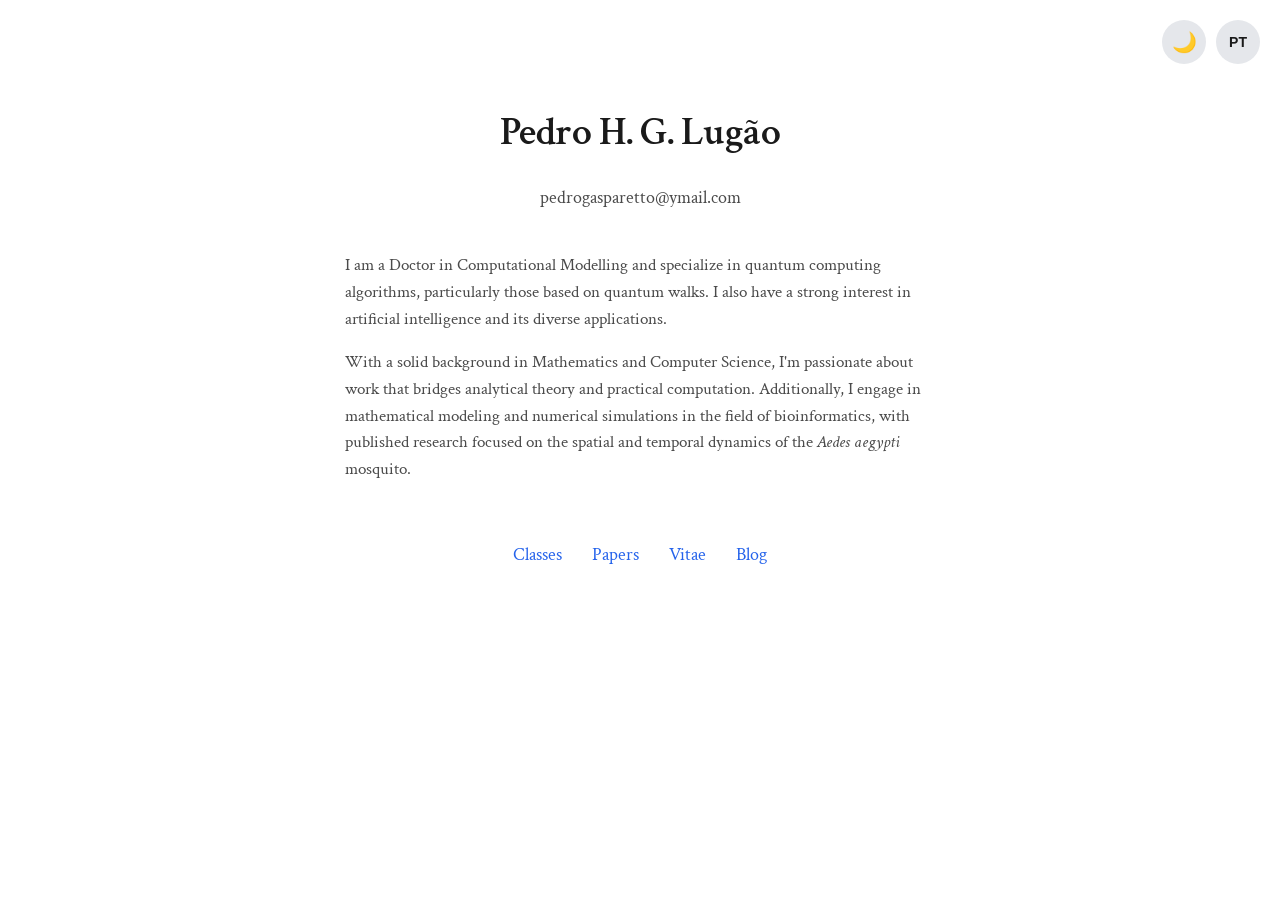
==== index.html @ 347d3302 "minimal version - font fix" ====
<!DOCTYPE html>
<html lang="en">
<head>
    <meta charset="UTF-8">
    <meta http-equiv="X-UA-Compatible" content="IE=edge">
    <meta name="viewport" content="width=device-width, initial-scale=1.0">
    <link rel="stylesheet" href="css/fonts.css">
    <link rel="stylesheet" href="css/style.css">
    <title>Pedro H. G. Lugão</title>
</head>
<body class="light-theme">
    <div class="toggles">
        <button id="theme-toggle" class="toggle-btn" aria-label="Toggle theme">
            <span class="theme-icon">🌙</span>
        </button>
        <button id="lang-toggle" class="toggle-btn" aria-label="Toggle language">
            <span class="lang-text">PT</span>
        </button>
    </div>

    <main class="container">
        <h1 class="name">Pedro H. G. Lugão</h1>

        <p class="email">
            <a href="mailto:pedrolug@lncc.br">pedrogasparetto@ymail.com</a>
        </p>

        <div class="about" id="about-en">
            <p>I am a Doctor in Computational Modelling and specialize in quantum computing algorithms, particularly those based on quantum walks. I also have a strong interest in artificial intelligence and its diverse applications.</p>
            <p>With a solid background in Mathematics and Computer Science, I'm passionate about work that bridges analytical theory and practical computation. Additionally, I engage in mathematical modeling and numerical simulations in the field of bioinformatics, with published research focused on the spatial and temporal dynamics of the <i>Aedes aegypti</i> mosquito.</p>
        </div>

        <div class="about" id="about-pt" style="display: none;">
            <p>Sou Doutor em Modelagem Computacional e me especializo em algoritmos de computação quântica, particularmente aqueles baseados em passeios quânticos. Também tenho forte interesse em inteligência artificial e suas diversas aplicações.</p>
            <p>Com sólida formação em Matemática e Ciência da Computação, sou apaixonado por trabalhos que conectam teoria analítica e computação prática. Além disso, atuo em modelagem matemática e simulações numéricas no campo da bioinformática, com pesquisas publicadas focadas na dinâmica espaço-temporal do mosquito <i>Aedes aegypti</i>.</p>
        </div>

        <nav class="links">
            <a href="#" class="link-item" id="link-classes-en">Classes</a>
            <a href="https://scholar.google.com/citations?user=uQkC4-EAAAAJ&hl=pt-BR" class="link-item" id="link-papers-en">Papers</a>
            <a href="http://lattes.cnpq.br/7369911028082703" class="link-item" id="link-vitae-en">Vitae</a>
            <a href="#" class="link-item" id="link-blog-en">Blog</a>
        </nav>
    </main>

    <script src="js/script.js"></script>
</body>
</html>
---- css/fonts.css ----
@import url('https://fonts.googleapis.com/css2?family=Crimson+Text:ital,wght@0,400;0,600;0,700;1,400;1,600;1,700&display=swap');
---- css/style.css ----
* {
    margin: 0;
    padding: 0;
    box-sizing: border-box;
}

:root {
    --bg-color: #ffffff;
    --text-color: #1a1a1a;
    --secondary-text: #4a4a4a;
    --link-color: #2563eb;
    --link-hover: #1d4ed8;
    --toggle-bg: #e5e7eb;
    --toggle-color: #1a1a1a;
}

body.dark-theme {
    --bg-color: #0f0f0f;
    --text-color: #e5e5e5;
    --secondary-text: #a3a3a3;
    --link-color: #60a5fa;
    --link-hover: #93c5fd;
    --toggle-bg: #262626;
    --toggle-color: #e5e5e5;
}

body {
    font-family: 'Crimson Text', Georgia, serif;
    background-color: var(--bg-color);
    color: var(--text-color);
    line-height: 1.6;
    min-height: 100vh;
    transition: background-color 0.3s ease, color 0.3s ease;
}

.toggles {
    position: fixed;
    top: 20px;
    right: 20px;
    display: flex;
    gap: 10px;
    z-index: 1000;
}

.toggle-btn {
    background-color: var(--toggle-bg);
    color: var(--toggle-color);
    border: none;
    width: 44px;
    height: 44px;
    border-radius: 50%;
    cursor: pointer;
    display: flex;
    align-items: center;
    justify-content: center;
    font-size: 18px;
    transition: all 0.3s ease;
    font-weight: 600;
}

.toggle-btn:hover {
    transform: scale(1.1);
    opacity: 0.8;
}

.toggle-btn:active {
    transform: scale(0.95);
}

.theme-icon {
    font-size: 20px;
}

.lang-text {
    font-size: 14px;
}

.container {
    max-width: 650px;
    margin: 0 auto;
    padding: 100px 30px 60px;
    text-align: center;
}

.name {
    font-size: 2.5rem;
    font-weight: 600;
    margin-bottom: 20px;
    letter-spacing: -0.5px;
}

.email {
    margin-bottom: 40px;
}

.email a {
    color: var(--secondary-text);
    text-decoration: none;
    font-size: 1.1rem;
    transition: color 0.2s ease;
}

.email a:hover {
    color: var(--link-color);
}

.about {
    margin-bottom: 50px;
    text-align: left;
}

.about p {
    margin-bottom: 16px;
    color: var(--secondary-text);
    font-size: 1.05rem;
}

.links {
    display: flex;
    justify-content: center;
    gap: 30px;
    flex-wrap: wrap;
}

.link-item {
    color: var(--link-color);
    text-decoration: none;
    font-size: 1.1rem;
    font-weight: 500;
    position: relative;
    padding: 8px 0;
    transition: color 0.2s ease;
}

.link-item::after {
    content: '';
    position: absolute;
    bottom: 0;
    left: 0;
    width: 0;
    height: 2px;
    background-color: var(--link-hover);
    transition: width 0.3s ease;
}

.link-item:hover {
    color: var(--link-hover);
}

.link-item:hover::after {
    width: 100%;
}

@media (max-width: 768px) {
    .container {
        padding: 80px 20px 40px;
    }

    .name {
        font-size: 2rem;
    }

    .email a {
        font-size: 1rem;
    }

    .about p {
        font-size: 1rem;
    }

    .links {
        gap: 20px;
    }

    .link-item {
        font-size: 1rem;
    }

    .toggles {
        top: 15px;
        right: 15px;
        gap: 8px;
    }

    .toggle-btn {
        width: 40px;
        height: 40px;
        font-size: 16px;
    }
}

@media (max-width: 480px) {
    .links {
        flex-direction: column;
        gap: 15px;
        align-items: center;
    }

    .name {
        font-size: 1.75rem;
    }
}
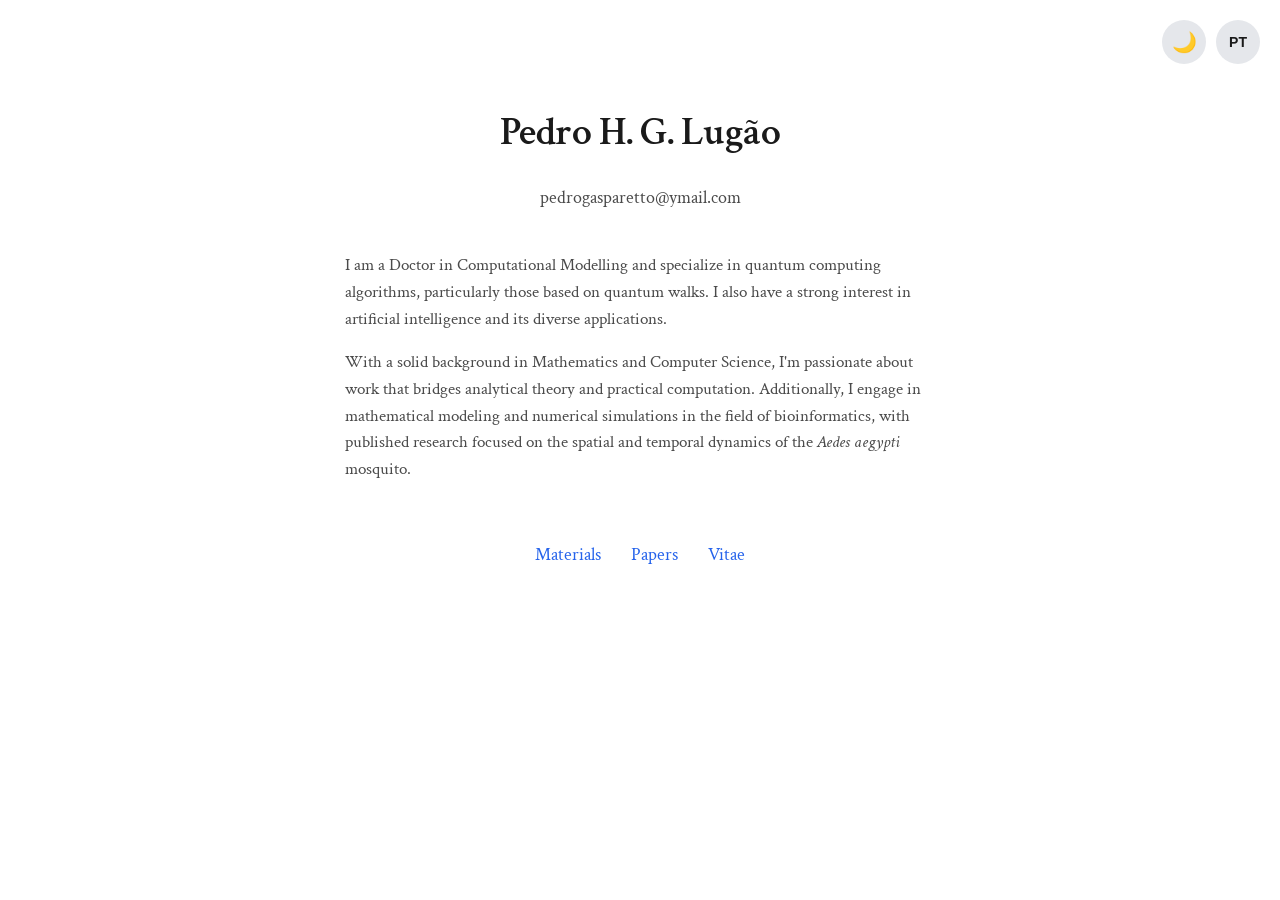
==== commit 0e64ad14: "new Homepage" ====
--- a/index.html
+++ b/index.html
@@ -36,10 +36,10 @@
         </div>
 
         <nav class="links">
-            <a href="#" class="link-item" id="link-classes-en">Classes</a>
+            <a href="aulaAlg/" class="link-item" id="link-classes-en">Materials</a>
             <a href="https://scholar.google.com/citations?user=uQkC4-EAAAAJ&hl=pt-BR" class="link-item" id="link-papers-en">Papers</a>
             <a href="http://lattes.cnpq.br/7369911028082703" class="link-item" id="link-vitae-en">Vitae</a>
-            <a href="#" class="link-item" id="link-blog-en">Blog</a>
+            <!-- <a href="#" class="link-item" id="link-blog-en">Blog</a> -->
         </nav>
     </main>
 
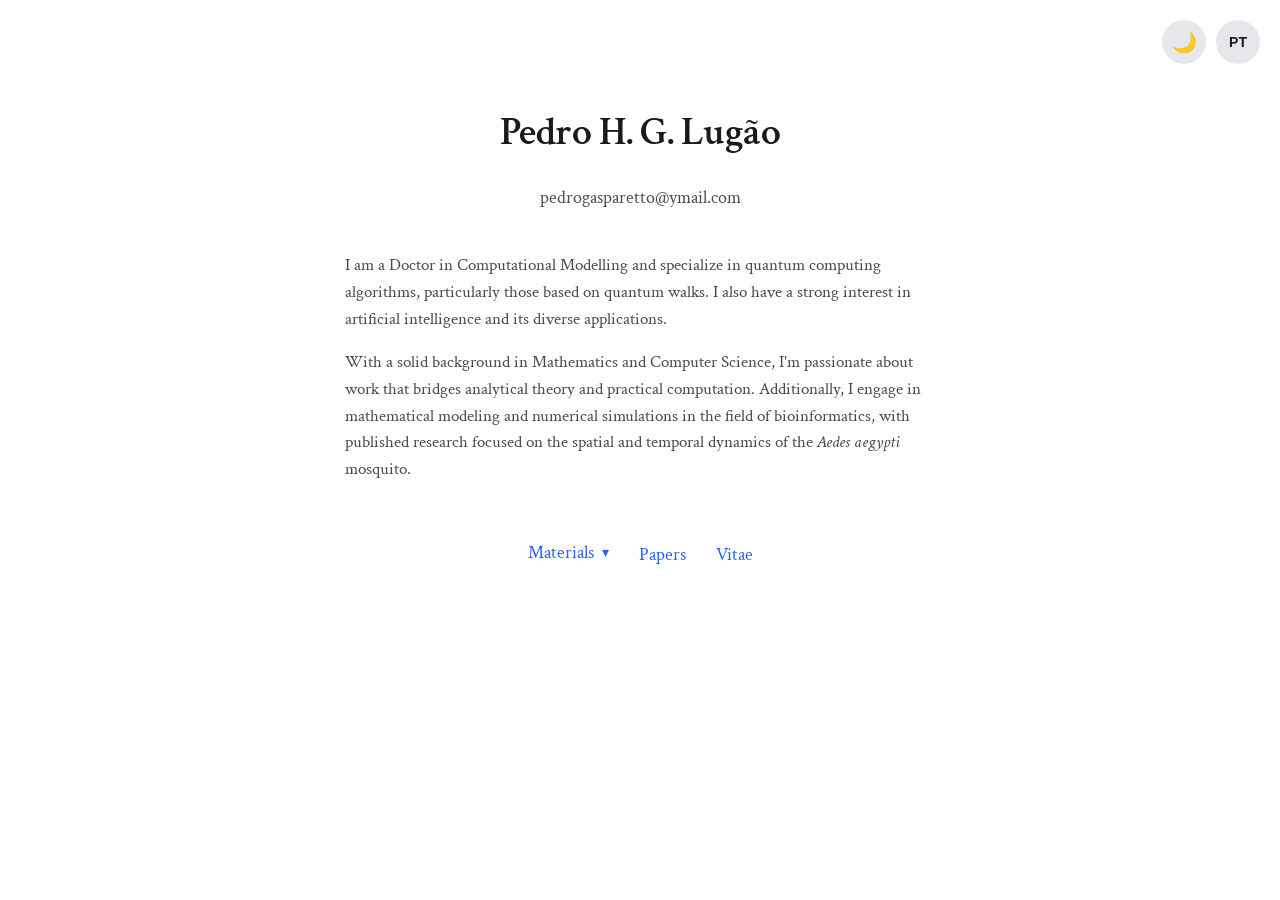
==== commit 2e59383d: "dropdown" ====
--- a/index.html
+++ b/index.html
@@ -36,7 +36,27 @@
         </div>
 
         <nav class="links">
-            <a href="aulaAlg/" class="link-item" id="link-classes-en">Materials</a>
+            <div class="dropdown">
+                <button
+                    type="button"
+                    class="link-item dropdown-toggle"
+                    id="materials-toggle"
+                    aria-expanded="false"
+                    aria-haspopup="true"
+                    aria-controls="materials-menu"
+                >
+                    <span id="link-classes-en">Materials</span>
+                    <span class="dropdown-caret" aria-hidden="true">▾</span>
+                </button>
+
+                <div class="dropdown-menu" id="materials-menu" role="menu" aria-labelledby="materials-toggle">
+                    <a href="aulaAlg/" class="dropdown-link" role="menuitem">
+                        <span class="dropdown-link-title">Jogo de pedras</span>
+                        <span class="dropdown-link-subtitle" id="materials-item-subtitle">Algoritmos</span>
+                    </a>
+                </div>
+            </div>
+
             <a href="https://scholar.google.com/citations?user=uQkC4-EAAAAJ&hl=pt-BR" class="link-item" id="link-papers-en">Papers</a>
             <a href="http://lattes.cnpq.br/7369911028082703" class="link-item" id="link-vitae-en">Vitae</a>
             <!-- <a href="#" class="link-item" id="link-blog-en">Blog</a> -->
--- a/css/style.css
+++ b/css/style.css
@@ -12,6 +12,9 @@
     --link-hover: #1d4ed8;
     --toggle-bg: #e5e7eb;
     --toggle-color: #1a1a1a;
+    --surface-color: rgba(255, 255, 255, 0.96);
+    --border-color: rgba(37, 99, 235, 0.14);
+    --shadow-color: rgba(15, 23, 42, 0.14);
 }
 
 body.dark-theme {
@@ -22,6 +25,9 @@
     --link-hover: #93c5fd;
     --toggle-bg: #262626;
     --toggle-color: #e5e5e5;
+    --surface-color: rgba(24, 24, 27, 0.96);
+    --border-color: rgba(147, 197, 253, 0.2);
+    --shadow-color: rgba(0, 0, 0, 0.35);
 }
 
 body {
@@ -132,6 +138,36 @@
     transition: color 0.2s ease;
 }
 
+.dropdown {
+    position: relative;
+}
+
+.dropdown-toggle {
+    background: none;
+    border: none;
+    cursor: pointer;
+    font-family: inherit;
+    display: inline-flex;
+    align-items: center;
+    gap: 8px;
+}
+
+.dropdown-toggle:focus-visible,
+.dropdown-link:focus-visible {
+    outline: 2px solid var(--link-hover);
+    outline-offset: 4px;
+    border-radius: 12px;
+}
+
+.dropdown-caret {
+    font-size: 0.8em;
+    transition: transform 0.25s ease;
+}
+
+.dropdown.open .dropdown-caret {
+    transform: rotate(180deg);
+}
+
 .link-item::after {
     content: '';
     position: absolute;
@@ -151,6 +187,58 @@
     width: 100%;
 }
 
+.dropdown-menu {
+    position: absolute;
+    top: calc(100% + 14px);
+    left: 50%;
+    min-width: 220px;
+    padding: 12px;
+    border: 1px solid var(--border-color);
+    border-radius: 18px;
+    background: var(--surface-color);
+    box-shadow: 0 20px 45px -25px var(--shadow-color);
+    backdrop-filter: blur(14px);
+    opacity: 0;
+    transform: translate(-50%, -10px);
+    pointer-events: none;
+    transition: opacity 0.25s ease, transform 0.25s ease;
+    z-index: 100;
+}
+
+.dropdown.open .dropdown-menu {
+    opacity: 1;
+    transform: translate(-50%, 0);
+    pointer-events: auto;
+}
+
+.dropdown-link {
+    display: flex;
+    flex-direction: column;
+    gap: 2px;
+    text-decoration: none;
+    text-align: left;
+    color: var(--text-color);
+    padding: 12px 14px;
+    border-radius: 14px;
+    transition: background-color 0.2s ease, transform 0.2s ease, color 0.2s ease;
+}
+
+.dropdown-link:hover {
+    background-color: rgba(37, 99, 235, 0.08);
+    color: var(--link-hover);
+    transform: translateY(-1px);
+}
+
+.dropdown-link-title {
+    font-size: 1rem;
+    font-weight: 600;
+}
+
+.dropdown-link-subtitle {
+    font-size: 0.9rem;
+    color: var(--secondary-text);
+}
+
 @media (max-width: 768px) {
     .container {
         padding: 80px 20px 40px;
@@ -174,6 +262,10 @@
 
     .link-item {
         font-size: 1rem;
+    }
+
+    .dropdown-menu {
+        min-width: 210px;
     }
 
     .toggles {
@@ -196,6 +288,21 @@
         align-items: center;
     }
 
+    .dropdown-menu {
+        position: static;
+        margin-top: 10px;
+        transform: none;
+        opacity: 1;
+        pointer-events: auto;
+        display: none;
+        min-width: min(280px, 85vw);
+    }
+
+    .dropdown.open .dropdown-menu {
+        display: block;
+        transform: none;
+    }
+
     .name {
         font-size: 1.75rem;
     }
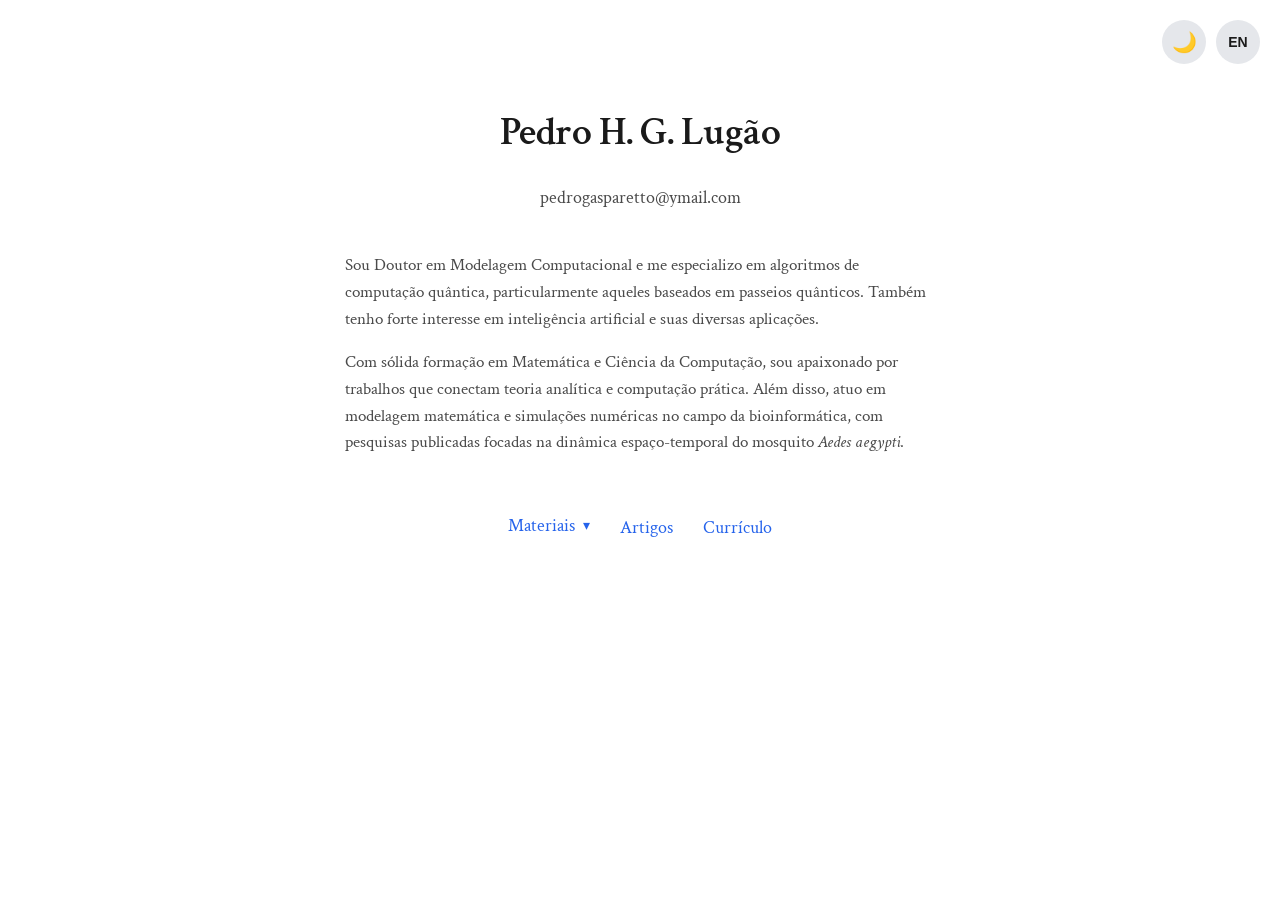
==== commit 3689b434: "default language to pt 3" ====
--- a/index.html
+++ b/index.html
@@ -1,5 +1,5 @@
 <!DOCTYPE html>
-<html lang="en">
+<html lang="pt-BR">
 <head>
     <meta charset="UTF-8">
     <meta http-equiv="X-UA-Compatible" content="IE=edge">
@@ -13,8 +13,8 @@
         <button id="theme-toggle" class="toggle-btn" aria-label="Toggle theme">
             <span class="theme-icon">🌙</span>
         </button>
-        <button id="lang-toggle" class="toggle-btn" aria-label="Toggle language">
-            <span class="lang-text">PT</span>
+        <button id="lang-toggle" class="toggle-btn" aria-label="Alternar idioma">
+            <span class="lang-text">EN</span>
         </button>
     </div>
 
@@ -25,12 +25,12 @@
             <a href="mailto:pedrolug@lncc.br">pedrogasparetto@ymail.com</a>
         </p>
 
-        <div class="about" id="about-en">
+        <div class="about" id="about-en" style="display: none;">
             <p>I am a Doctor in Computational Modelling and specialize in quantum computing algorithms, particularly those based on quantum walks. I also have a strong interest in artificial intelligence and its diverse applications.</p>
             <p>With a solid background in Mathematics and Computer Science, I'm passionate about work that bridges analytical theory and practical computation. Additionally, I engage in mathematical modeling and numerical simulations in the field of bioinformatics, with published research focused on the spatial and temporal dynamics of the <i>Aedes aegypti</i> mosquito.</p>
         </div>
 
-        <div class="about" id="about-pt" style="display: none;">
+        <div class="about" id="about-pt">
             <p>Sou Doutor em Modelagem Computacional e me especializo em algoritmos de computação quântica, particularmente aqueles baseados em passeios quânticos. Também tenho forte interesse em inteligência artificial e suas diversas aplicações.</p>
             <p>Com sólida formação em Matemática e Ciência da Computação, sou apaixonado por trabalhos que conectam teoria analítica e computação prática. Além disso, atuo em modelagem matemática e simulações numéricas no campo da bioinformática, com pesquisas publicadas focadas na dinâmica espaço-temporal do mosquito <i>Aedes aegypti</i>.</p>
         </div>
@@ -45,20 +45,20 @@
                     aria-haspopup="true"
                     aria-controls="materials-menu"
                 >
-                    <span id="link-classes-en">Materials</span>
+                    <span id="link-classes-en">Materiais</span>
                     <span class="dropdown-caret" aria-hidden="true">▾</span>
                 </button>
 
                 <div class="dropdown-menu" id="materials-menu" role="menu" aria-labelledby="materials-toggle">
-                    <a href="aulaAlg/" class="dropdown-link" role="menuitem">
-                        <span class="dropdown-link-title">Jogo de pedras</span>
-                        <span class="dropdown-link-subtitle" id="materials-item-subtitle">Algoritmos</span>
+                    <a href="aulaAlg" class="dropdown-link" role="menuitem">
+                        <span class="dropdown-link-title">Jogo de Pedras</span>
+                        <span class="dropdown-link-subtitle">Algoritmos</span>
                     </a>
                 </div>
             </div>
 
-            <a href="https://scholar.google.com/citations?user=uQkC4-EAAAAJ&hl=pt-BR" class="link-item" id="link-papers-en">Papers</a>
-            <a href="http://lattes.cnpq.br/7369911028082703" class="link-item" id="link-vitae-en">Vitae</a>
+            <a href="https://scholar.google.com/citations?user=uQkC4-EAAAAJ&hl=pt-BR" class="link-item" id="link-papers-en">Artigos</a>
+            <a href="http://lattes.cnpq.br/7369911028082703" class="link-item" id="link-vitae-en">Currículo</a>
             <!-- <a href="#" class="link-item" id="link-blog-en">Blog</a> -->
         </nav>
     </main>
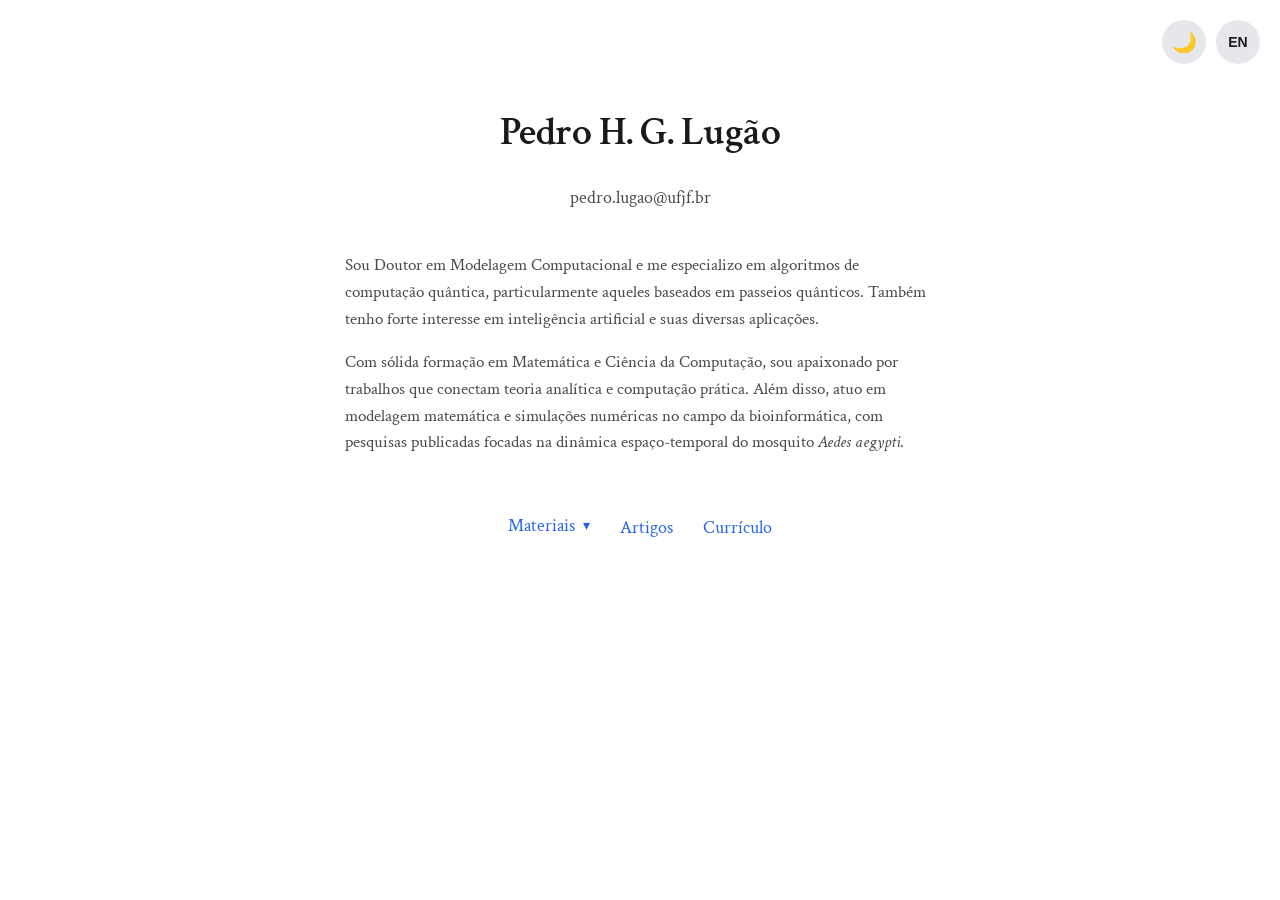
==== commit 8557ba60: "mail update" ====
--- a/index.html
+++ b/index.html
@@ -22,7 +22,7 @@
         <h1 class="name">Pedro H. G. Lugão</h1>
 
         <p class="email">
-            <a href="mailto:pedrolug@lncc.br">pedrogasparetto@ymail.com</a>
+            <a href="mailto:pedro.lugao@ufjf.br">pedro.lugao@ufjf.br</a>
         </p>
 
         <div class="about" id="about-en" style="display: none;">
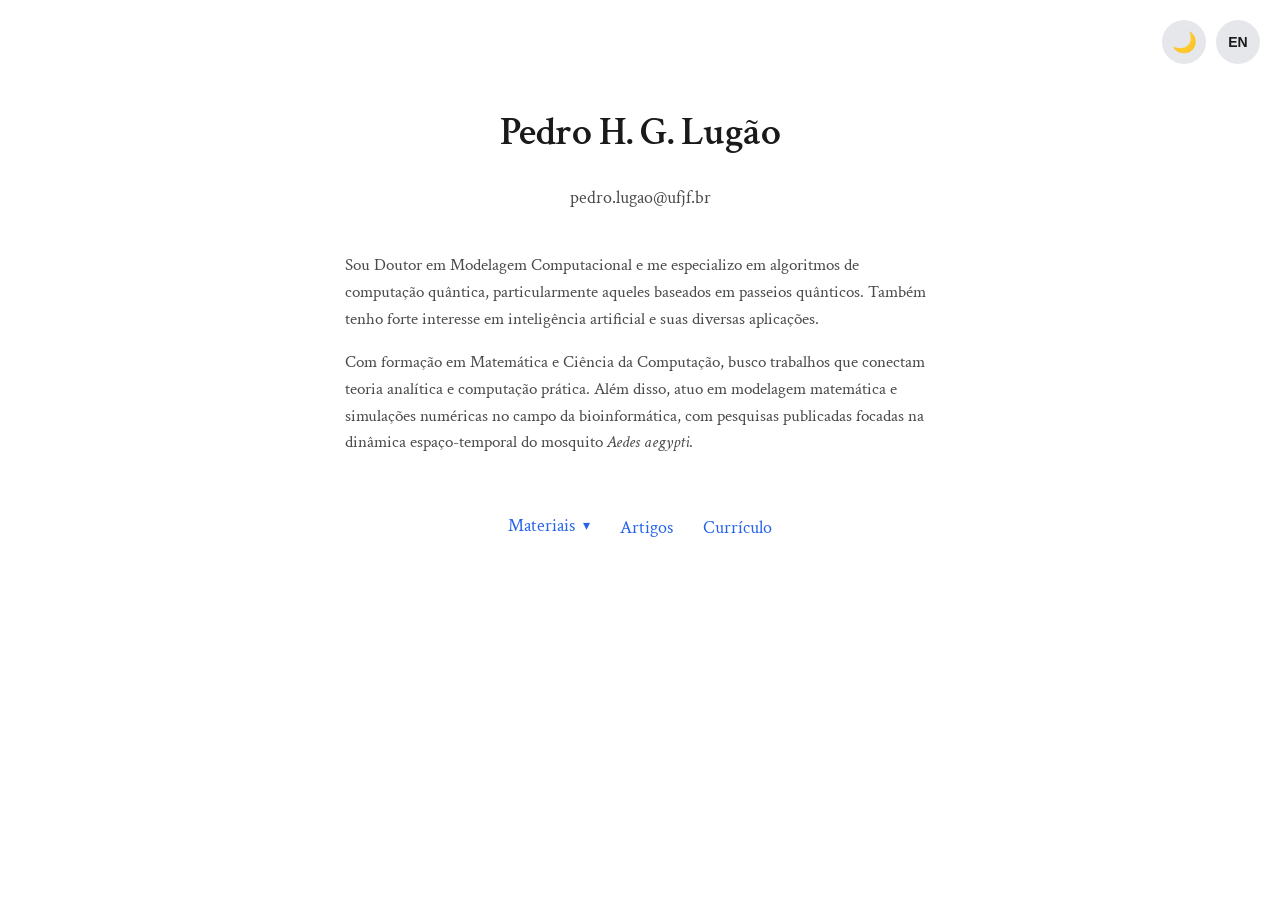
==== commit 8f0f9466: "update pt desc" ====
--- a/index.html
+++ b/index.html
@@ -32,7 +32,7 @@
 
         <div class="about" id="about-pt">
             <p>Sou Doutor em Modelagem Computacional e me especializo em algoritmos de computação quântica, particularmente aqueles baseados em passeios quânticos. Também tenho forte interesse em inteligência artificial e suas diversas aplicações.</p>
-            <p>Com sólida formação em Matemática e Ciência da Computação, sou apaixonado por trabalhos que conectam teoria analítica e computação prática. Além disso, atuo em modelagem matemática e simulações numéricas no campo da bioinformática, com pesquisas publicadas focadas na dinâmica espaço-temporal do mosquito <i>Aedes aegypti</i>.</p>
+            <p>Com formação em Matemática e Ciência da Computação, busco trabalhos que conectam teoria analítica e computação prática. Além disso, atuo em modelagem matemática e simulações numéricas no campo da bioinformática, com pesquisas publicadas focadas na dinâmica espaço-temporal do mosquito <i>Aedes aegypti</i>.</p>
         </div>
 
         <nav class="links">
